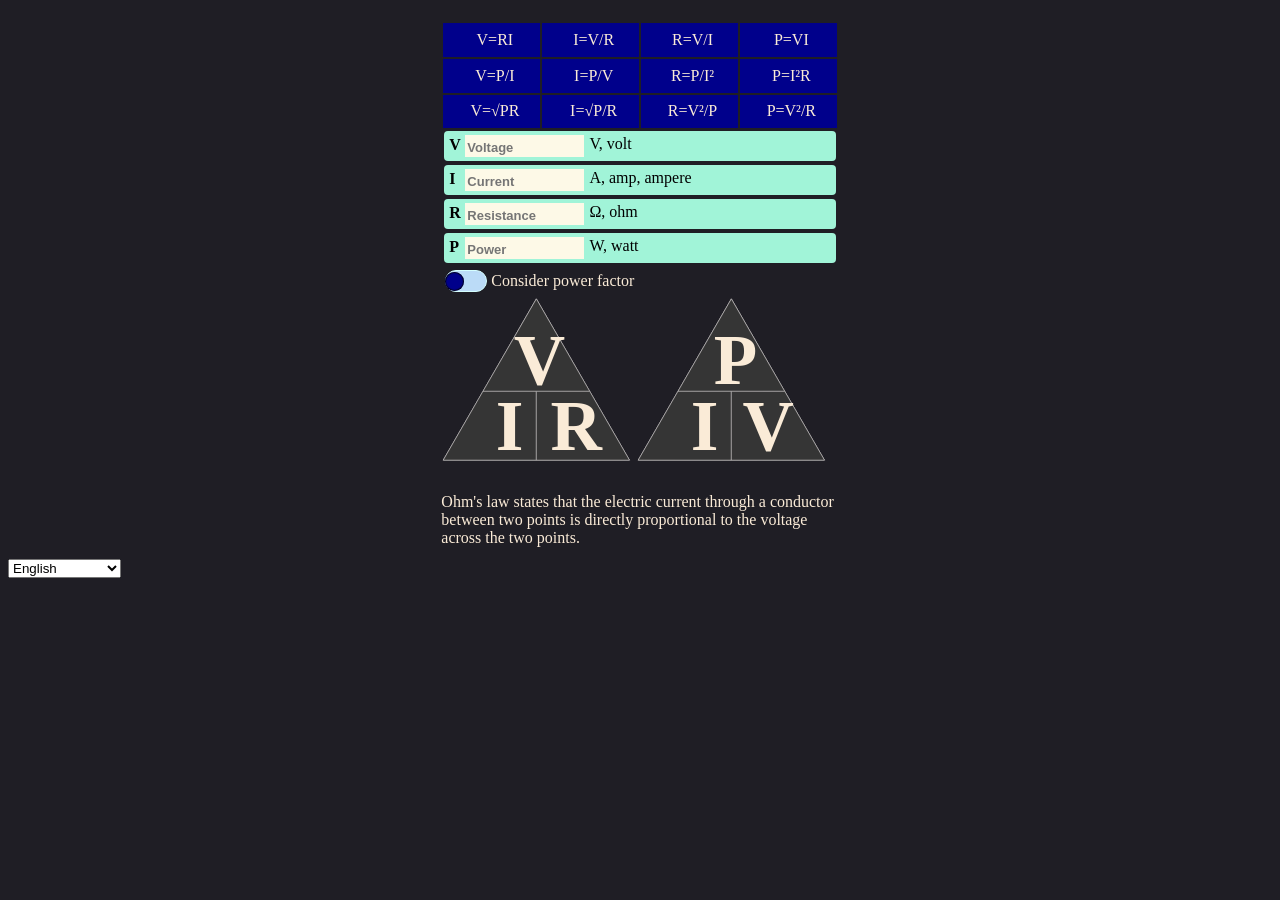
==== index.html @ 3b5b002c "Update index.html" ====
<!DOCTYPE html>
<html lang="ru">

<head>
    <meta charset="UTF-8">
    <meta name="viewport" content="width=device-width, initial-scale=1.0">
    <title>Закон Ома, формулы</title>
    <link rel="shortcut icon" href="favicon1.svg">

    <link rel="stylesheet" href="ohm.css">
    <link rel="manifest" href="ohm.webmanifest">

    <script src="ohm.js" defer></script>

</head>

<body>

    <div>
        <table>
            <tr>
                <td id="U1" class="text f"><label class="radio"><input type="radio" name="x" value="URI">
                        <span id="uri">U=RI</span></label>
                </td>
                <td id="I1" class="text f"><label class="radio"><input type="radio" name="x" value="IUR">
                        <span id="iur">I=U/R</span></label>
                </td>
                <td id="R1" class="text f"><label class="radio"><input type="radio" name="x" value="RUI">
                        <span id="rui">R=U/I</span></label>
                </td>
                <td id="P1" class="text f"><label class="radio"><input type="radio" name="x" value="PUI">
                        <span id="pui">P=UI</span></label>
                </td>
            </tr>
            <tr>
                <td id="U2" class="text f"><label class="radio"><input type="radio" name="x" value="UPI">
                        <span id="upi">U=P/I</span></label>
                </td>
                <td id="I2" class="text f"><label class="radio"><input type="radio" name="x" value="IPU">
                        <span id="ipu">I=P/U</span></label>
                </td>
                <td id="R2" class="text f"><label class="radio"><input type="radio" name="x" value="RPI">R=P/I²</label>
                </td>
                <td id="P2" class="text f"><label class="radio"><input type="radio" name="x" value="PIR">P=I²R</label>
                </td>
            </tr>
            <tr>
                <td id="U3" class="text f"><label class="radio"><input type="radio" name="x" value="UPR">
                        <span id="upr">U=√PR</span></label>
                </td>
                <td id="I3" class="text f"><label class="radio"><input type="radio" name="x" value="IPR">I=√P/R</label>
                </td>
                <td id="R3" class="text f"><label class="radio"><input type="radio" name="x" value="RUP">
                        <span id="rup">R=U²/P</span></label>
                </td>
                <td id="P3" class="text f"><label class="radio"><input type="radio" name="x" value="PUR">
                        <span id="pur">P=U²/R</span></label>
                </td>
            </tr>
            <tr class="cosfi-tr" hidden>
                <td id="U4" class="text f"><label class="radio"><input type="radio" name="x" value="UPIcos">
                        <span id="upicos">U=P/Icos(φ)</span></label></td>
                <td id="I4" class="text f"><label class="radio"><input type="radio" name="x" value="IPUcos">
                        <span id="ipucos">I=P/Ucos(φ)</span></label></td>
                <td id="R4" class="text f"><label class="radio"><input type="radio" name="x" value=""></label>
                </td>
                <td id="P4" class="text f"><label class="radio"><input type="radio" name="x" value="PIUcos">
                        <span id="piucos">P=IUcos(φ)</span></label></td>
            </tr>

            <tr>
                <td colspan="4">
                    <label id="U"><b class="vu">U</b><input id="voltage" type="number" data-p="vo"
                            placeholder="Напряжение">
                        <span id="v"> V В, вольт</span></label>
                </td>
            </tr>
            <tr>
                <td colspan="4">
                    <label id="I"><b>I</b><input id="current" type="number" data-p="cu" placeholder="Ток">
                        <span id="a"> А, ампер</span></label>
                </td>
            </tr>
            <tr>
                <td colspan="4">
                    <label id="R"><b>R</b><input id="resistance" type="number" data-p="re" placeholder="Сопротивление">
                        <span id="om">Ω Ом, ом</span></label>
                </td>
            </tr>
            <tr>
                <td colspan="4">
                    <label id="P"><b>P</b><input id="power" type="number" data-p="po" placeholder="Мощность">
                        <span id="w"> W Вт, ватт</span></label>
                </td>
            </tr>
            <tr class="cosfi-tr" hidden>
                <td colspan="4">
                    <label id="fi"><b>φ</b><input id="cosfi" type="number" data-p="cosp" placeholder="Коэф. мощности"
                            min="0.0" max="1.0" step="0.01"><span id="cos"> cos(φ), косинус фи</span></label>
                </td>
            </tr>
        </table>
        <label class="text check">
            <input type="checkbox" id="check-cosfi" class="checkbox" onchange="checkcosfi()">
            <span id="m"></span><span id="stch"></span>
            <span id="cosch">Учитывать коэффициент мощности</span></label>


        <svg width="120mm" height="105mm" viewBox="0 0 120 105" version="1.1" id="svg1"
            xmlns="http://www.w3.org/2000/svg" xmlns:svg="http://www.w3.org/2000/svg">

            <g id="layer1">
                <path style="fill:none;stroke:#c5c2c2;stroke-width:0.5;stroke-dasharray:none;stroke-opacity:1"
                    id="path1" d="M 59.826235,1.7969971 118.4263,103.29529 l -117.2001336,0 z"
                    transform="translate(0.173768)" />
                <path style="fill:#353535;stroke:#c5c2c2;stroke-width:0.4;stroke-linecap:butt;stroke-linejoin:miter;stroke-opacity:1;
                    stroke-dasharray:none" d="M 26.389664,59.999908 60.004115,1.8179955 93.610347,60.009023 Z"
                    id="path2" />
                <path style="fill:#353535;stroke:#c5c2c2;stroke-width:0.4;stroke-linecap:butt;stroke-linejoin:miter;stroke-opacity:1;
                    stroke-dasharray:none"
                    d="M 59.990791,59.990791 60.006745,103.3163 1.398954,103.29696 26.385007,60.004467 Z" id="path3" />
                <path style="fill:#353535;stroke:#c5c2c2;stroke-width:0.4;stroke-linecap:butt;stroke-linejoin:miter;stroke-opacity:1;
                    stroke-dasharray:none"
                    d="m 59.993852,59.993852 0.0061,43.321598 58.623218,-0.0228 -25.026554,-43.292745 z" id="path4" />
                <g id="g6">
                    <text xml:space="preserve" transform="matrix(0.26458333,0,0,0.26458333,0.58349705,0.58349705)"
                        id="text4" style="font-style:normal;font-variant:normal;font-weight:bold;font-stretch:normal;font-size:169.333px;line-height:1.25;
                        font-family:Calibri;font-variant-ligatures:normal;font-variant-caps:normal;
                        font-variant-numeric:normal;font-variant-east-asian:normal;white-space:pre;display:inline;">
                        <tspan onclick="this.style.fill='#008b8b'" x="170.70898" y="206.60777" id="tspanU" class="vu">U</tspan>
                    </text>
                    <text xml:space="preserve" transform="matrix(0.26458333,0,0,0.26458333,16.629666,-3.7927308)"
                        id="text5" style="font-style:normal;font-variant:normal;font-weight:bold;font-stretch:normal;font-size:169.333px;line-height:1.25;
                        font-family:Calibri;font-variant-ligatures:normal;font-variant-caps:normal;
                        font-variant-numeric:normal;font-variant-east-asian:normal;white-space:pre;display:inline;">
                        <tspan onclick="this.style.fill='#008b8b'" x="67.263672" y="379.72692" id="tspanI">I</tspan>
                    </text>
                    <text xml:space="preserve" transform="matrix(0.26458333,0,0,0.26458333,8.1689587,-0.87524558)"
                        id="text6" style="font-weight:bold;font-size:169.333px;line-height:1.25;font-family:Calibri;white-space:pre;
                        display:inline;">
                        <tspan onclick="this.style.fill='#008b8b'" x="229.35547" y="369.80309" id="tspanR">R</tspan>
                    </text>
                </g>
            </g>
        </svg>
        <svg width="120mm" height="105mm" viewBox="0 0 120 105" version="1.1" id="svg1"
            xmlns="http://www.w3.org/2000/svg" xmlns:svg="http://www.w3.org/2000/svg">

            <g id="layer1">
                <path style="fill:none;stroke:#c5c2c2;stroke-width:0.5;stroke-dasharray:none;stroke-opacity:1"
                    id="path1" d="M 59.826235,1.7969971 118.4263,103.29529 l -117.2001336,0 z"
                    transform="translate(0.173768)" />
                <path style="fill:#353535;stroke:#c5c2c2;stroke-width:0.4;stroke-linecap:butt;stroke-linejoin:miter;stroke-opacity:1;
                    stroke-dasharray:none" d="M 26.389664,59.999908 60.004115,1.8179955 93.610347,60.009023 Z"
                    id="path2" />
                <path style="fill:#353535;stroke:#c5c2c2;stroke-width:0.4;stroke-linecap:butt;stroke-linejoin:miter;stroke-opacity:1;
                    stroke-dasharray:none"
                    d="M 59.990791,59.990791 60.006745,103.3163 1.398954,103.29696 26.385007,60.004467 Z" id="path3" />
                <path style="fill:#353535;stroke:#c5c2c2;stroke-width:0.4;stroke-linecap:butt;stroke-linejoin:miter;stroke-opacity:1;
                    stroke-dasharray:none"
                    d="m 59.993852,59.993852 0.0061,43.321598 58.623218,-0.0228 -25.026554,-43.292745 z" id="path4" />
                <g id="g6">
                    <text xml:space="preserve" transform="matrix(0.26458333,0,0,0.26458333,0.58349705,0.58349705)"
                        id="text4" style="font-style:normal;font-variant:normal;font-weight:bold;font-stretch:normal;font-size:169.333px;line-height:1.25;
                        font-family:Calibri;font-variant-ligatures:normal;font-variant-caps:normal;
                        font-variant-numeric:normal;font-variant-east-asian:normal;white-space:pre;
                        display:inline;;fill-opacity:1;stroke:none">
                        <tspan onclick="this.style.fill='#008b8b'" x="182.70898" y="206.60777" id="tspanP2">P</tspan>
                    </text>
                    <text xml:space="preserve" transform="matrix(0.26458333,0,0,0.26458333,16.629666,-3.7927308)"
                        id="text5" style="font-style:normal;font-variant:normal;font-weight:bold;font-stretch:normal;font-size:169.333px;line-height:1.25;
                        font-family:Calibri;font-variant-ligatures:normal;font-variant-caps:normal;
                        font-variant-numeric:normal;font-variant-east-asian:normal;white-space:pre;display:inline;">
                        <tspan onclick="this.style.fill='#008b8b'" x="67.263672" y="379.72692" id="tspanI2">I</tspan>
                    </text>
                    <text xml:space="preserve" transform="matrix(0.26458333,0,0,0.26458333,8.1689587,-0.87524558)"
                        id="text6" style="font-weight:bold;font-size:169.333px;line-height:1.25;font-family: Calibri;white-space:pre;
                        display:inline;">
                        <tspan onclick="this.style.fill='#008b8b'" x="222.35547" y="369.80309" id="tspanU2" class="vu">U</tspan>
                    </text>
                </g>
            </g>
        </svg>
    </div>
    <div id="text" class="text">
        Сила тока в участке цепи прямо пропорциональна напряжению и обратно пропорциональна электрическому сопротивлению
        данного участка цепи.
    </div>
    <select name="languages" id="l">
        <option value="ru" id="ru">Русский</option>
        <option value="en" id="en">English</option>
        <option value="de" id="de">Deutsch</option>
        <option value="es" id="es">Español</option>
        <option value="uk" id="uk">Українська</option>
        <option value="sr" id="sr">Српски / srpski</option>
    </select>
    <script>
        if ('serviceWorker' in navigator) {
            navigator.serviceWorker.register('sw.js', { scope: '/Ohm_formulas/' })
            // .then((registration) => {
            //     console.log("Service worker registered:", registration);
            // })
            // .catch((error) => {
            //     console.log("Error during registration service worker:", error);
            // });
        } else {
            console.log("Service worker cannot be installed.");
        }
    </script>
    <script src="lang.js"></script>
</body>

</html>
---- ohm.css ----
body {
    background-color: rgb(31, 30, 37);
    overflow: auto;
}

div {
    margin: auto;
    padding: 1%;
    max-width: 298pt;
}

b {
    width: 10px;
    padding: 1px;
}

.text {
    color: antiquewhite;

}

table {
    width: 100%;
    max-width: 298pt;
}

label {
    padding: 4px;
    background-color: #a1f4d8;
    border-radius: 4px;
    display: flex;
    width: 98%;
}

input {
    height: 20px;
    border: none;
    margin-left: 5px;
    margin-right: 5px;
    background-color: rgb(253, 249, 231);
    width: 30%;
    font-size: large;
    font-weight: bold;
}

input:focus {
    outline: 2px solid slateblue;
}

#button {
    background-color: rgb(38, 38, 151);
    border-radius: 5px;
    padding: 1%;
    cursor: pointer;
}

i {
    align-items: center;
    display: flex;
}

.f {
    width: 25%;
    background-color: darkblue;
    padding: 1%;
    transition: 0.5s;
}

svg {
    width: 48%;
    height: auto;
}

svg text {
    fill: #faebd7;
}

svg tspan {
    cursor: pointer;
}

input[type="radio"] {
    display: none;
}

input::placeholder {
    font-size: small;
}

/* input:invalid {
    background: rgb(252, 186, 186);
} */

.radio {
    background-color: initial;
    cursor: pointer;
    justify-content: center;
}

.checkbox {
    width: 20px;
    display: none;
}

.check {
    background-color: transparent;
    display: flex;
    align-items: center;
    cursor: pointer;
}

#stch {
    width: 40px;
    height: 20px;
    border-radius: 20px;
    border: rgb(213, 255, 255) solid 1px;
    background-color: rgb(187, 219, 247);
    margin-right: 1%;
}

#m {
    position: absolute;
    z-index: 1;
    width: 19px;
    height: 19px;
    border-radius: 19px;
    background-color: darkblue;
    transition: .8s;
    box-shadow: inset 0px 0px 1px 1px rgba(0, 0, 0, 0.8);
}

input[type="checkbox"]:checked+#m {
    transform: translateX(20px);
    background-color: #008b8b;
}

input[type="checkbox"]:checked~#stch {
    background-color: #42ff71;
}
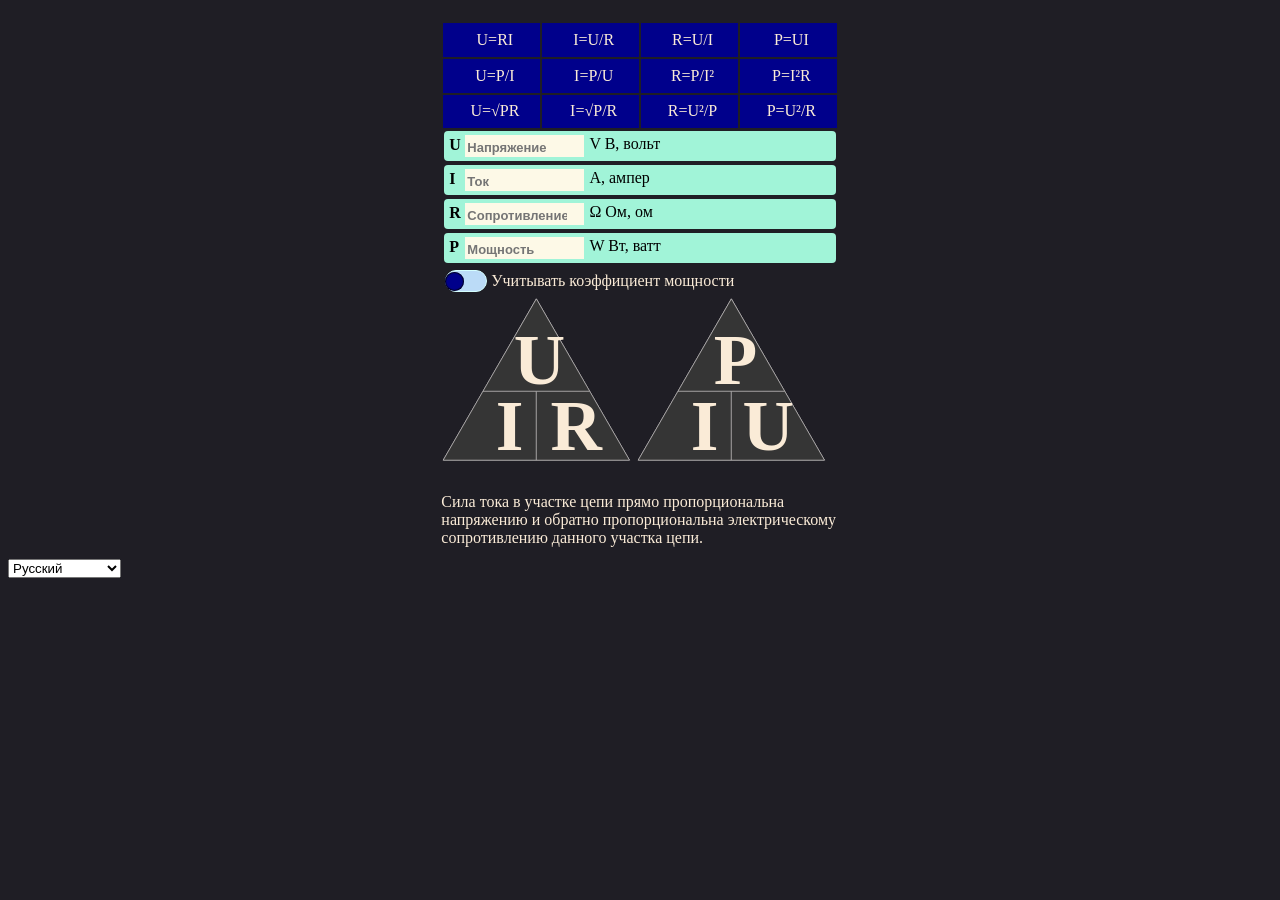
==== commit ae059ca0: "Update index.html" ====
--- a/index.html
+++ b/index.html
@@ -4,6 +4,7 @@
 <head>
     <meta charset="UTF-8">
     <meta name="viewport" content="width=device-width, initial-scale=1.0">
+    <meta http-equiv="Permissions-Policy" content="interest-cohort=()>
     <title>Закон Ома, формулы</title>
     <link rel="shortcut icon" href="favicon1.svg">
 
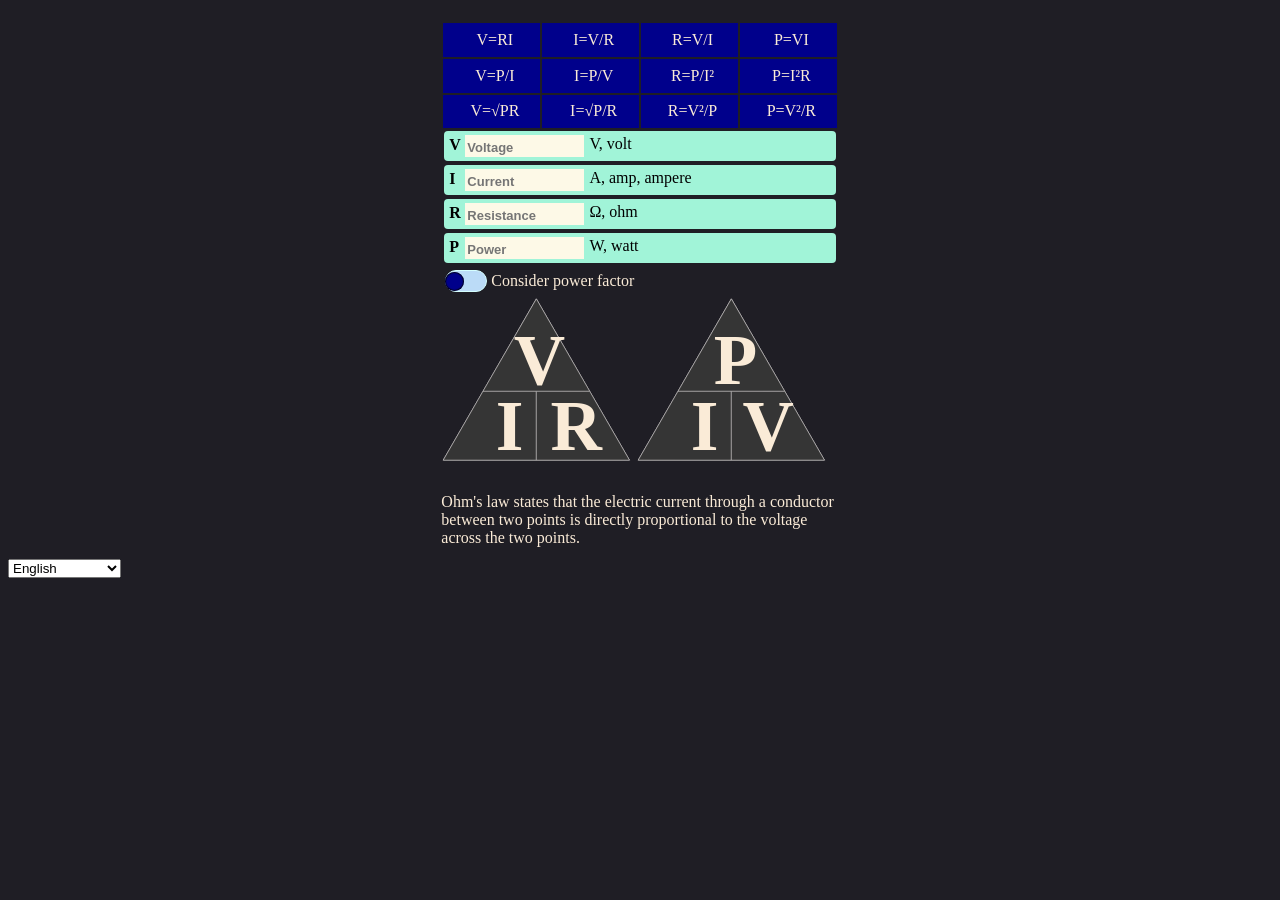
==== commit dd268f8f: "Update index.html" ====
--- a/index.html
+++ b/index.html
@@ -4,7 +4,7 @@
 <head>
     <meta charset="UTF-8">
     <meta name="viewport" content="width=device-width, initial-scale=1.0">
-    <meta http-equiv="Permissions-Policy" content="interest-cohort=()>
+    <meta http-equiv="Permissions-Policy" content="interest-cohort=(), user-id=()">
     <title>Закон Ома, формулы</title>
     <link rel="shortcut icon" href="favicon1.svg">
 
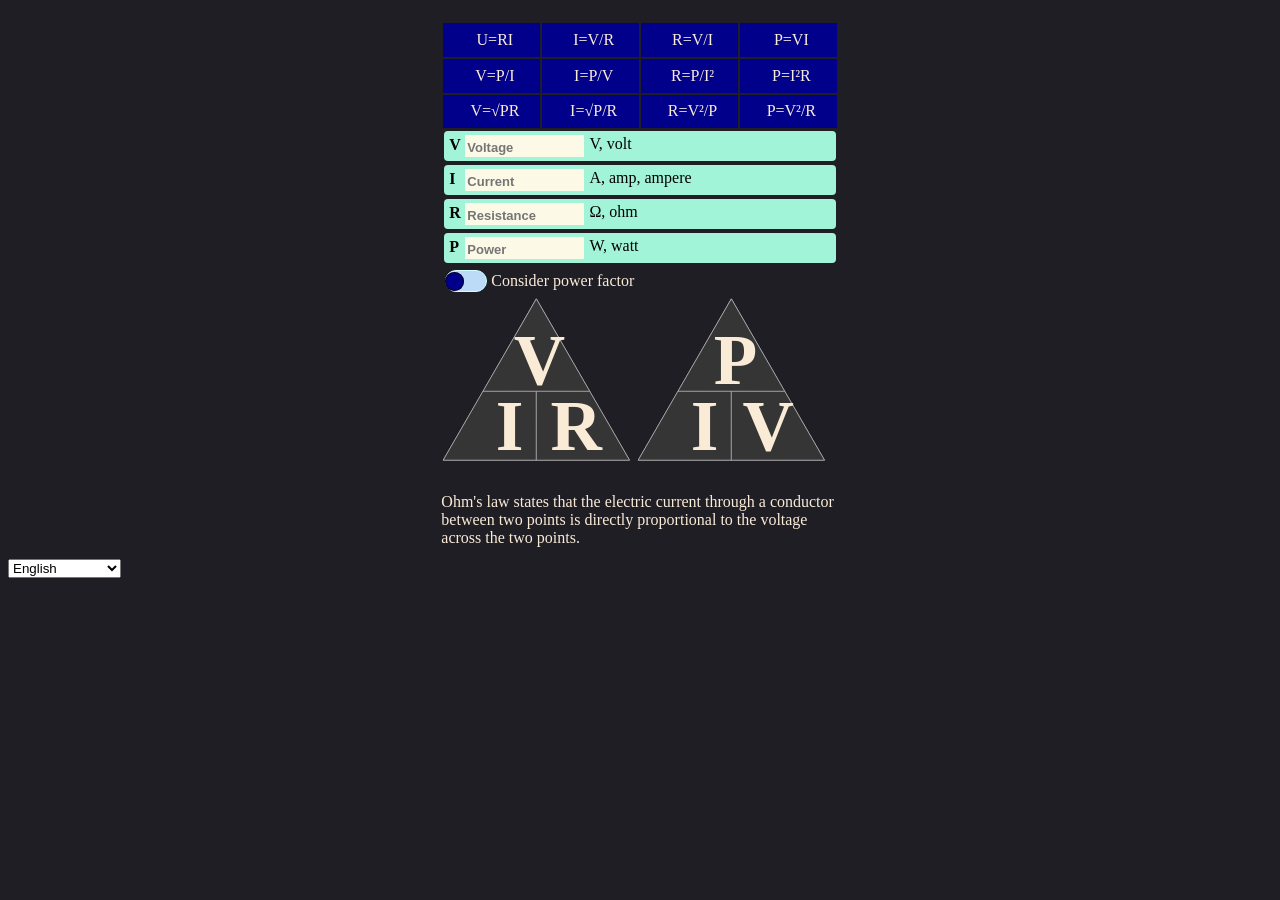
==== commit f3ebc679: "Update index.html" ====
--- a/index.html
+++ b/index.html
@@ -11,7 +11,7 @@
     <link rel="stylesheet" href="ohm.css">
     <link rel="manifest" href="ohm.webmanifest">
 
-    <script src="ohm.js" defer></script>
+    <!--<script src="ohm.js" defer></script>-->
 
 </head>
 
@@ -20,8 +20,8 @@
     <div>
         <table>
             <tr>
-                <td id="U1" class="text f"><label class="radio"><input type="radio" name="x" value="URI">
-                        <span id="uri">U=RI</span></label>
+                <td id="U1" class="text f"><label class="radio"><input type="radio" name="x" value="UIR">
+                        <span id="uir">U=RI</span></label>
                 </td>
                 <td id="I1" class="text f"><label class="radio"><input type="radio" name="x" value="IUR">
                         <span id="iur">I=U/R</span></label>
@@ -208,6 +208,8 @@
             console.log("Service worker cannot be installed.");
         }
     </script>
+    <script src="./e_formula1.js"></script>
+    <script src="./ohm_w.js"></script>
     <script src="lang.js"></script>
 </body>
 
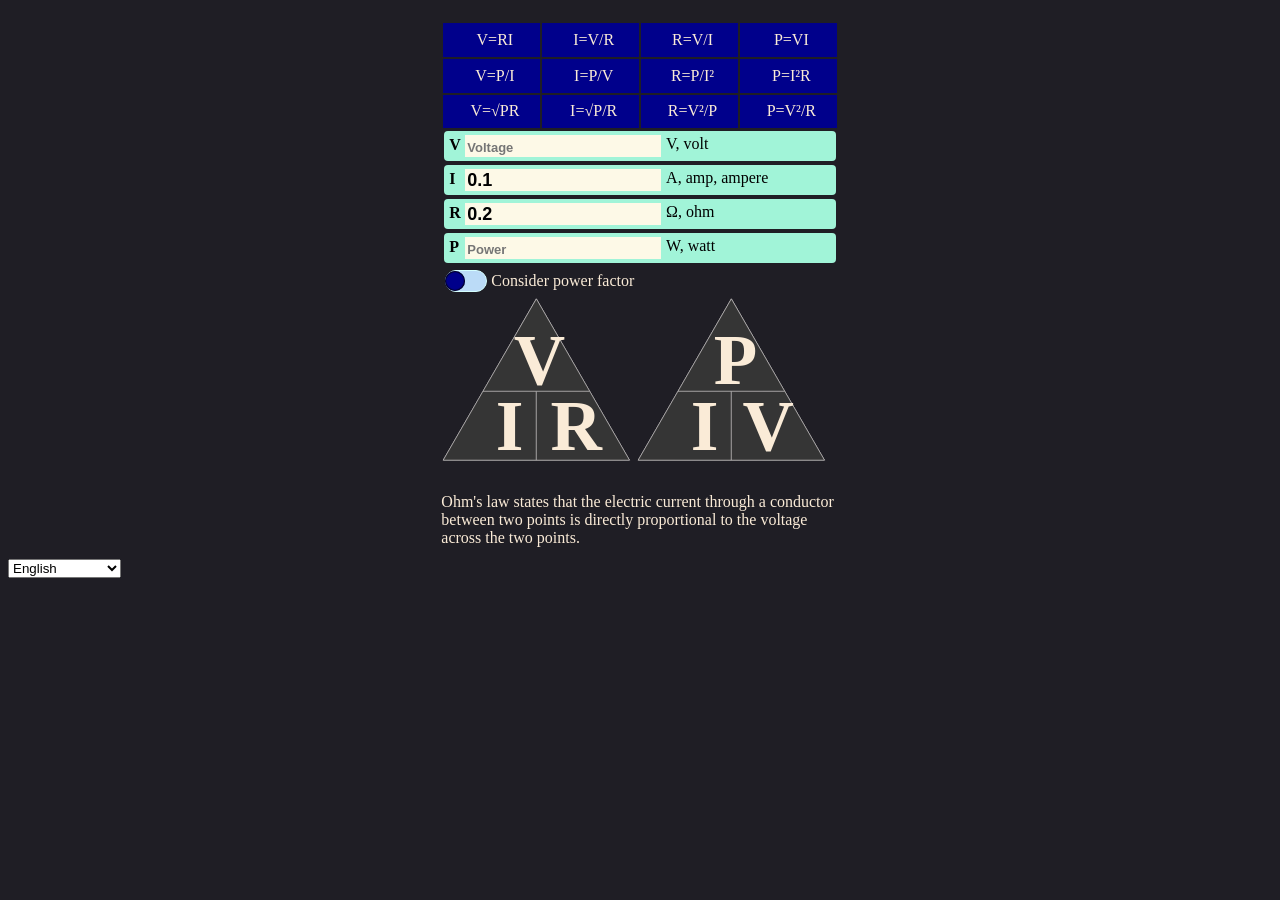
==== commit a5d274d1: "Add files via upload" ====
--- a/index.html
+++ b/index.html
@@ -4,14 +4,13 @@
 <head>
     <meta charset="UTF-8">
     <meta name="viewport" content="width=device-width, initial-scale=1.0">
-    <meta http-equiv="Permissions-Policy" content="interest-cohort=(), user-id=()">
-    <title>Закон Ома, формулы</title>
+    <title>Закон Ома</title>
     <link rel="shortcut icon" href="favicon1.svg">
 
     <link rel="stylesheet" href="ohm.css">
     <link rel="manifest" href="ohm.webmanifest">
 
-    <!--<script src="ohm.js" defer></script>-->
+    <!-- <script src="ohm.js" defer></script> -->
 
 </head>
 
@@ -20,52 +19,52 @@
     <div>
         <table>
             <tr>
-                <td id="U1" class="text f"><label class="radio"><input type="radio" name="x" value="UIR">
+                <td class="text f"><label class="radio"><input type="radio" name="x" value="UIR">
                         <span id="uir">U=RI</span></label>
                 </td>
-                <td id="I1" class="text f"><label class="radio"><input type="radio" name="x" value="IUR">
+                <td class="text f"><label class="radio"><input type="radio" name="x" value="IUR">
                         <span id="iur">I=U/R</span></label>
                 </td>
-                <td id="R1" class="text f"><label class="radio"><input type="radio" name="x" value="RUI">
+                <td class="text f"><label class="radio"><input type="radio" name="x" value="RUI">
                         <span id="rui">R=U/I</span></label>
                 </td>
-                <td id="P1" class="text f"><label class="radio"><input type="radio" name="x" value="PUI">
+                <td class="text f"><label class="radio"><input type="radio" name="x" value="PUI">
                         <span id="pui">P=UI</span></label>
                 </td>
             </tr>
             <tr>
-                <td id="U2" class="text f"><label class="radio"><input type="radio" name="x" value="UPI">
+                <td class="text f"><label class="radio"><input type="radio" name="x" value="UPI">
                         <span id="upi">U=P/I</span></label>
                 </td>
-                <td id="I2" class="text f"><label class="radio"><input type="radio" name="x" value="IPU">
+                <td class="text f"><label class="radio"><input type="radio" name="x" value="IPU">
                         <span id="ipu">I=P/U</span></label>
                 </td>
-                <td id="R2" class="text f"><label class="radio"><input type="radio" name="x" value="RPI">R=P/I²</label>
-                </td>
-                <td id="P2" class="text f"><label class="radio"><input type="radio" name="x" value="PIR">P=I²R</label>
-                </td>
-            </tr>
-            <tr>
-                <td id="U3" class="text f"><label class="radio"><input type="radio" name="x" value="UPR">
+                <td class="text f"><label class="radio"><input type="radio" name="x" value="RPI">R=P/I²</label>
+                </td>
+                <td class="text f"><label class="radio"><input type="radio" name="x" value="PIR">P=I²R</label>
+                </td>
+            </tr>
+            <tr>
+                <td class="text f"><label class="radio"><input type="radio" name="x" value="UPR">
                         <span id="upr">U=√PR</span></label>
                 </td>
-                <td id="I3" class="text f"><label class="radio"><input type="radio" name="x" value="IPR">I=√P/R</label>
-                </td>
-                <td id="R3" class="text f"><label class="radio"><input type="radio" name="x" value="RUP">
+                <td class="text f"><label class="radio"><input type="radio" name="x" value="IPR">I=√P/R</label>
+                </td>
+                <td class="text f"><label class="radio"><input type="radio" name="x" value="RUP">
                         <span id="rup">R=U²/P</span></label>
                 </td>
-                <td id="P3" class="text f"><label class="radio"><input type="radio" name="x" value="PUR">
+                <td class="text f"><label class="radio"><input type="radio" name="x" value="PUR">
                         <span id="pur">P=U²/R</span></label>
                 </td>
             </tr>
             <tr class="cosfi-tr" hidden>
-                <td id="U4" class="text f"><label class="radio"><input type="radio" name="x" value="UPIcos">
+                <td class="text f"><label class="radio"><input type="radio" name="x" value="UPIcos">
                         <span id="upicos">U=P/Icos(φ)</span></label></td>
-                <td id="I4" class="text f"><label class="radio"><input type="radio" name="x" value="IPUcos">
+                <td class="text f"><label class="radio"><input type="radio" name="x" value="IPUcos">
                         <span id="ipucos">I=P/Ucos(φ)</span></label></td>
-                <td id="R4" class="text f"><label class="radio"><input type="radio" name="x" value=""></label>
-                </td>
-                <td id="P4" class="text f"><label class="radio"><input type="radio" name="x" value="PIUcos">
+                <td class="text f"><label class="radio"><input type="radio" name="x" value=""></label>
+                </td>
+                <td class="text f"><label class="radio"><input type="radio" name="x" value="PIUcos">
                         <span id="piucos">P=IUcos(φ)</span></label></td>
             </tr>
 
@@ -78,13 +77,14 @@
             </tr>
             <tr>
                 <td colspan="4">
-                    <label id="I"><b>I</b><input id="current" type="number" data-p="cu" placeholder="Ток">
+                    <label id="I"><b>I</b><input id="current" type="number" data-p="cu" placeholder="Ток" value="0.1">
                         <span id="a"> А, ампер</span></label>
                 </td>
             </tr>
             <tr>
                 <td colspan="4">
-                    <label id="R"><b>R</b><input id="resistance" type="number" data-p="re" placeholder="Сопротивление">
+                    <label id="R"><b>R</b><input id="resistance" type="number" data-p="re" placeholder="Сопротивление"
+                            value="0.2">
                         <span id="om">Ω Ом, ом</span></label>
                 </td>
             </tr>
@@ -128,7 +128,8 @@
                         id="text4" style="font-style:normal;font-variant:normal;font-weight:bold;font-stretch:normal;font-size:169.333px;line-height:1.25;
                         font-family:Calibri;font-variant-ligatures:normal;font-variant-caps:normal;
                         font-variant-numeric:normal;font-variant-east-asian:normal;white-space:pre;display:inline;">
-                        <tspan onclick="this.style.fill='#008b8b'" x="170.70898" y="206.60777" id="tspanU" class="vu">U</tspan>
+                        <tspan onclick="this.style.fill='#008b8b'" x="170.70898" y="206.60777" id="tspanU" class="vu">U
+                        </tspan>
                     </text>
                     <text xml:space="preserve" transform="matrix(0.26458333,0,0,0.26458333,16.629666,-3.7927308)"
                         id="text5" style="font-style:normal;font-variant:normal;font-weight:bold;font-stretch:normal;font-size:169.333px;line-height:1.25;
@@ -177,7 +178,8 @@
                     <text xml:space="preserve" transform="matrix(0.26458333,0,0,0.26458333,8.1689587,-0.87524558)"
                         id="text6" style="font-weight:bold;font-size:169.333px;line-height:1.25;font-family: Calibri;white-space:pre;
                         display:inline;">
-                        <tspan onclick="this.style.fill='#008b8b'" x="222.35547" y="369.80309" id="tspanU2" class="vu">U</tspan>
+                        <tspan onclick="this.style.fill='#008b8b'" x="222.35547" y="369.80309" id="tspanU2" class="vu">U
+                        </tspan>
                     </text>
                 </g>
             </g>
@@ -197,7 +199,7 @@
     </select>
     <script>
         if ('serviceWorker' in navigator) {
-            navigator.serviceWorker.register('sw.js', { scope: '/Ohm_formulas/' })
+            navigator.serviceWorker.register('sw.js', { scope: '/' })
             // .then((registration) => {
             //     console.log("Service worker registered:", registration);
             // })
@@ -213,4 +215,4 @@
     <script src="lang.js"></script>
 </body>
 
-</html>
+</html>
--- a/ohm.css
+++ b/ohm.css
@@ -38,7 +38,7 @@
     margin-left: 5px;
     margin-right: 5px;
     background-color: rgb(253, 249, 231);
-    width: 30%;
+    width: 50%;
     font-size: large;
     font-weight: bold;
 }
@@ -95,6 +95,12 @@
     background-color: initial;
     cursor: pointer;
     justify-content: center;
+    justify-self: center;
+
+}
+
+td:has(input[type="radio"]:checked) {
+    background-color: #006868;
 }
 
 .checkbox {
@@ -121,9 +127,9 @@
 #m {
     position: absolute;
     z-index: 1;
-    width: 19px;
-    height: 19px;
-    border-radius: 19px;
+    width: 20px;
+    height: 20px;
+    border-radius: 20px;
     background-color: darkblue;
     transition: .8s;
     box-shadow: inset 0px 0px 1px 1px rgba(0, 0, 0, 0.8);
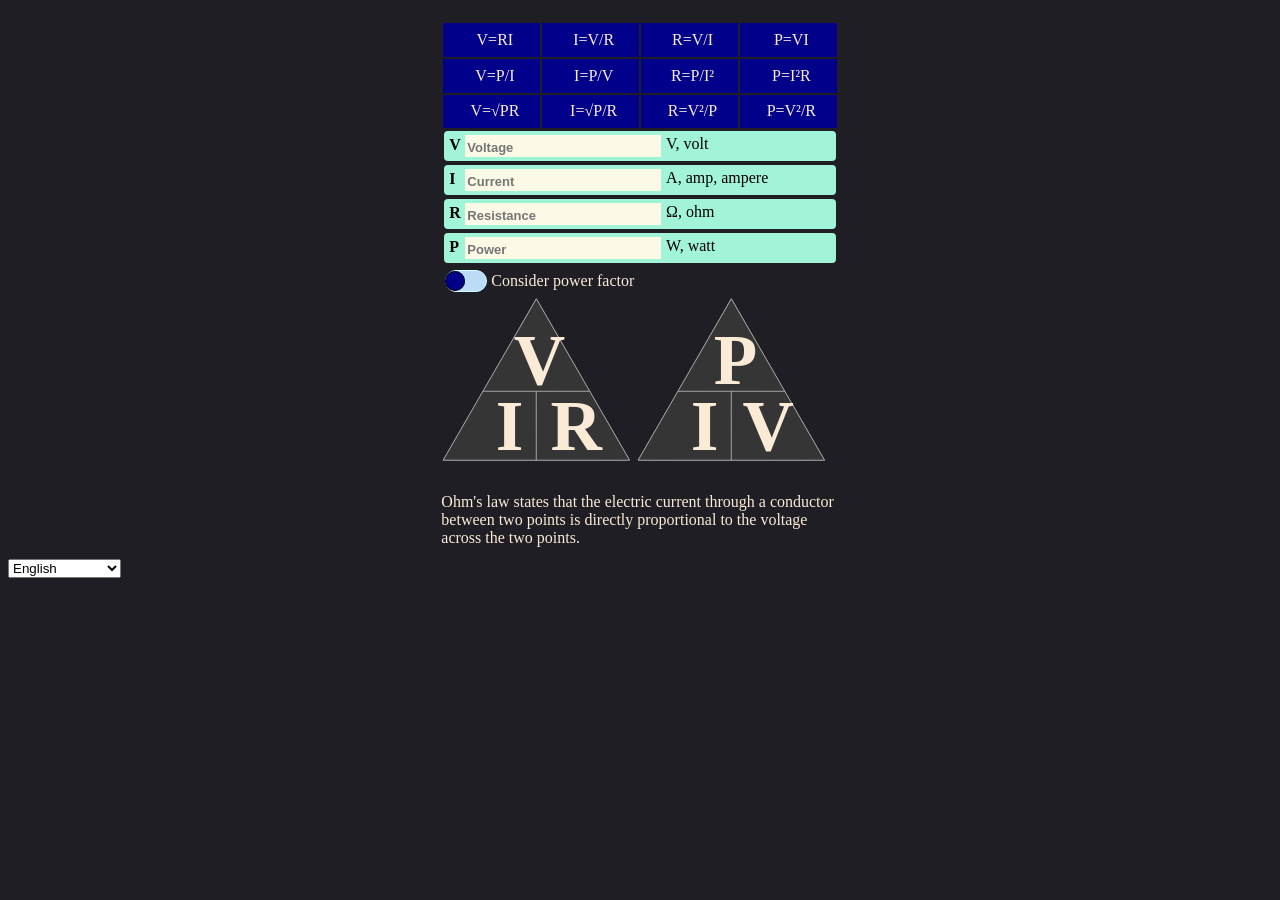
==== commit 195205ad: "Update index.html" ====
--- a/index.html
+++ b/index.html
@@ -77,14 +77,13 @@
             </tr>
             <tr>
                 <td colspan="4">
-                    <label id="I"><b>I</b><input id="current" type="number" data-p="cu" placeholder="Ток" value="0.1">
+                    <label id="I"><b>I</b><input id="current" type="number" data-p="cu" placeholder="Ток">
                         <span id="a"> А, ампер</span></label>
                 </td>
             </tr>
             <tr>
                 <td colspan="4">
-                    <label id="R"><b>R</b><input id="resistance" type="number" data-p="re" placeholder="Сопротивление"
-                            value="0.2">
+                    <label id="R"><b>R</b><input id="resistance" type="number" data-p="re" placeholder="Сопротивление">
                         <span id="om">Ω Ом, ом</span></label>
                 </td>
             </tr>
@@ -215,4 +214,4 @@
     <script src="lang.js"></script>
 </body>
 
-</html>+</html>
